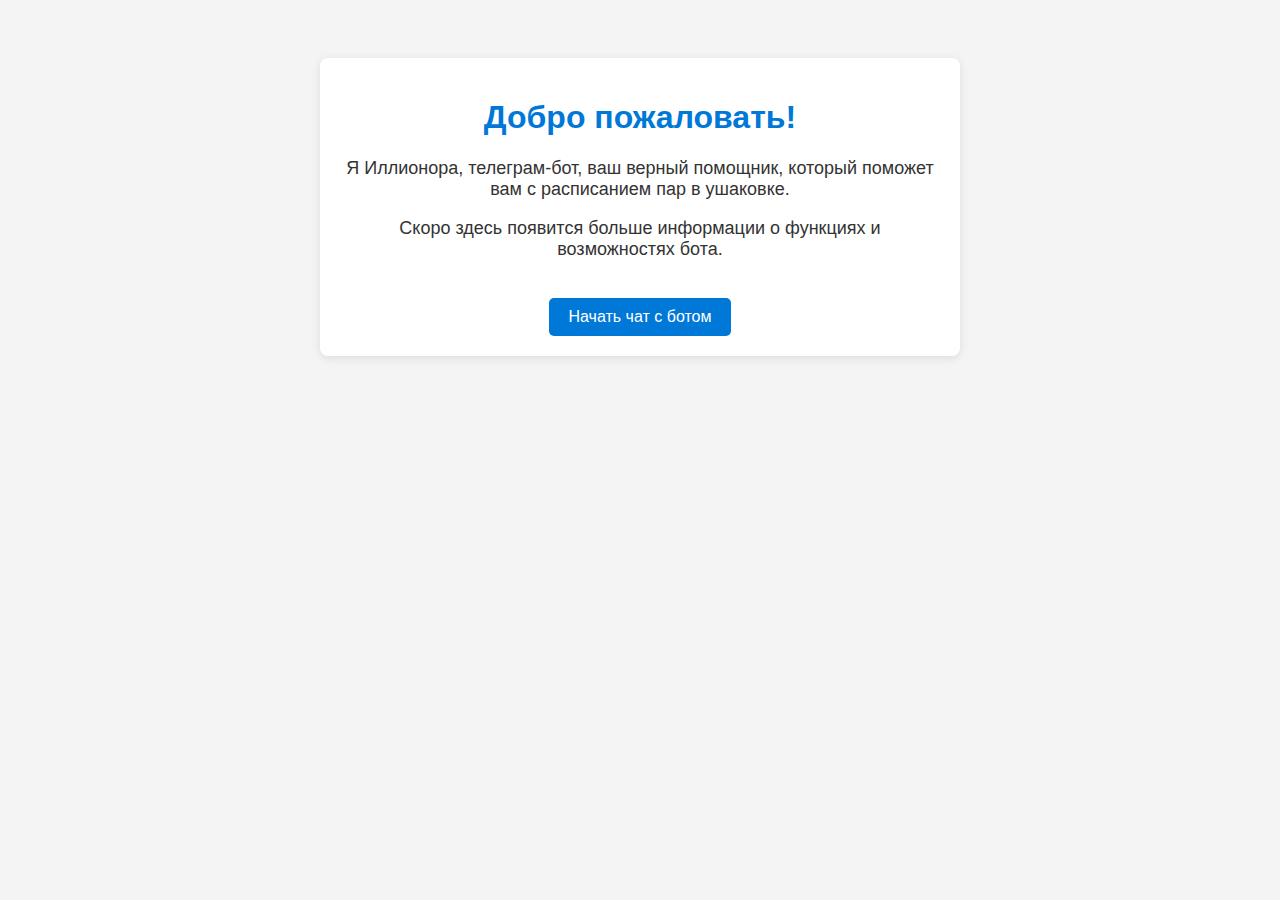
==== index.html @ 76ca3236 "Add files via upload" ====
<!DOCTYPE html>
<html lang="ru">
<head>
    <meta charset="UTF-8">
    <meta name="viewport" content="width=device-width, initial-scale=1.0">
    <title>Illionora - Телеграм Бот</title>
    <style>
        body {
            font-family: Arial, sans-serif;
            background-color: #f4f4f4;
            color: #333;
            text-align: center;
            padding: 50px;
        }
        .container {
            background-color: white;
            border-radius: 8px;
            box-shadow: 0 2px 10px rgba(0, 0, 0, 0.1);
            padding: 20px;
            max-width: 600px;
            margin: auto;
        }
        h1 {
            color: #0078D7;
        }
        p {
            font-size: 18px;
        }
        a {
            display: inline-block;
            margin-top: 20px;
            padding: 10px 20px;
            background-color: #0078D7;
            color: white;
            text-decoration: none;
            border-radius: 5px;
        }
        a:hover {
            background-color: #0056a3;
        }
    </style>
</head>
<body>
    <div class="container">
        <h1>Добро пожаловать!</h1>
        <p>Я Иллионора, телеграм-бот, ваш верный помощник, который поможет вам с расписанием пар в ушаковке.</p>
        <p>Скоро здесь появится больше информации о функциях и возможностях бота.</p>
        <a href="https://t.me/illionora_bot" target="_blank">Начать чат с ботом</a>
    </div>
</body>
</html>
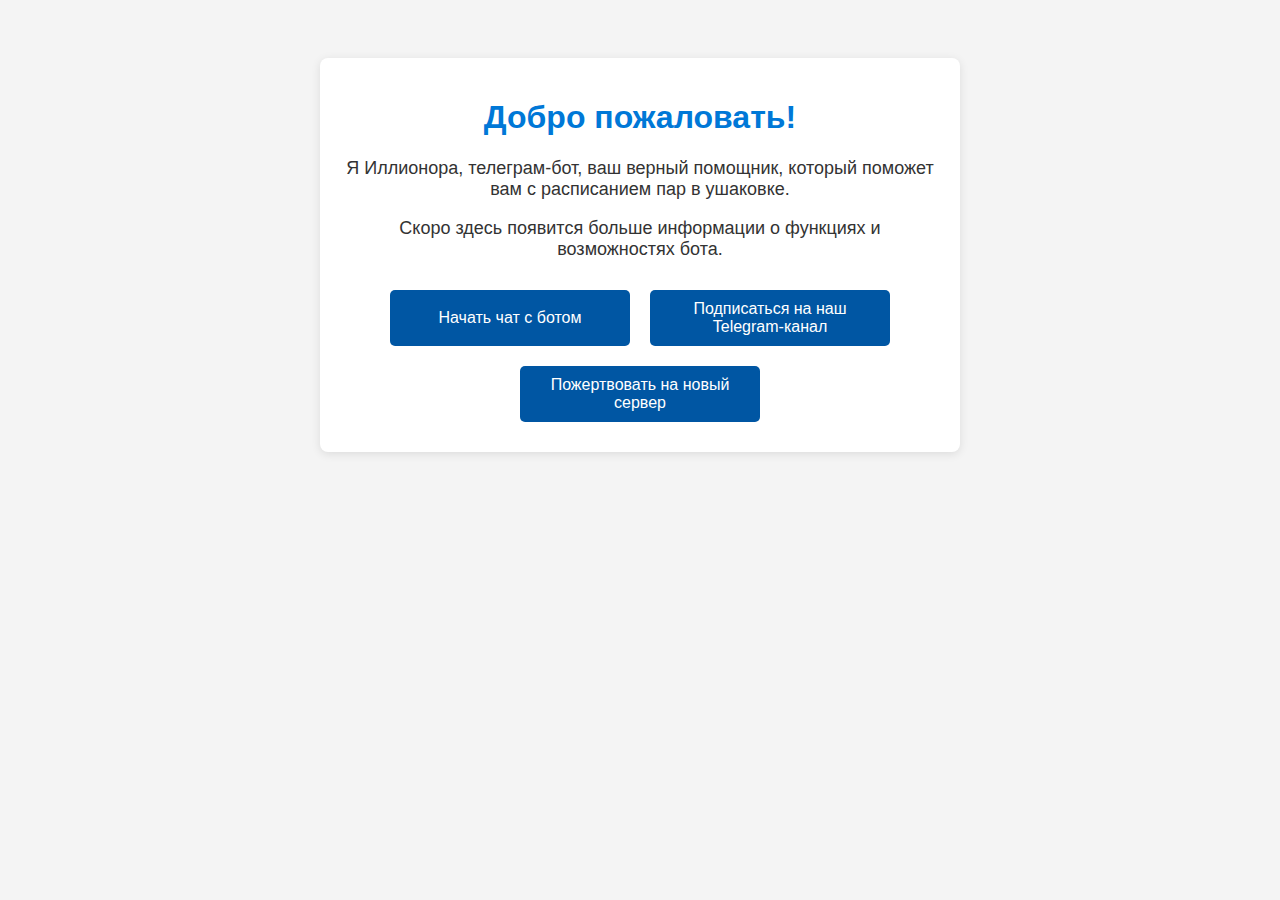
==== commit 9737b548: "Add files via upload" ====
--- a/index.html
+++ b/index.html
@@ -26,26 +26,64 @@
         p {
             font-size: 18px;
         }
+        .button-container {
+            display: flex;
+            flex-wrap: wrap;
+            justify-content: center;
+            margin-top: 20px;
+        }
         a {
-            display: inline-block;
-            margin-top: 20px;
+            margin: 10px;
             padding: 10px 20px;
-            background-color: #0078D7;
+            background-color: #0056a3; /* Более насыщенный синий цвет */
             color: white;
             text-decoration: none;
             border-radius: 5px;
+            flex: 1 1 auto; /* Позволяет кнопкам занимать равное пространство */
+            max-width: 200px; /* Ограничение ширины кнопок */
+            text-align: center; /* Центрирование текста */
+            display: flex; /* Используем flexbox для кнопок */
+            justify-content: center; /* Центрирование по горизонтали */
+            align-items: center; /* Центрирование по вертикали */
         }
         a:hover {
-            background-color: #0056a3;
+            background-color: #004494; /* Темнее при наведении */
+        }
+        @media (max-width: 600px) {
+            .button-container {
+                flex-direction: column; /* Столбец для узкого экрана */
+            }
         }
     </style>
+    
+    <!-- Yandex.Metrika counter -->
+    <script type="text/javascript">
+        (function(m,e,t,r,i,k,a){m[i]=m[i]||function(){(m[i].a=m[i].a||[]).push(arguments)};
+        m[i].l=1*new Date();
+        for (var j = 0; j < document.scripts.length; j++) {if (document.scripts[j].src === r) { return; }}
+        k=e.createElement(t),a=e.getElementsByTagName(t)[0],k.async=1,k.src=r,a.parentNode.insertBefore(k,a)})
+        (window, document, "script", "https://mc.yandex.ru/metrika/tag.js", "ym");
+
+        ym(99081608, "init", {
+            clickmap:true,
+            trackLinks:true,
+            accurateTrackBounce:true,
+            webvisor:true
+        });
+    </script>
+    <noscript><div><img src="https://mc.yandex.ru/watch/99081608" style="position:absolute; left:-9999px;" alt="" /></div></noscript>
+    <!-- /Yandex.Metrika counter -->
 </head>
 <body>
     <div class="container">
         <h1>Добро пожаловать!</h1>
         <p>Я Иллионора, телеграм-бот, ваш верный помощник, который поможет вам с расписанием пар в ушаковке.</p>
         <p>Скоро здесь появится больше информации о функциях и возможностях бота.</p>
-        <a href="https://t.me/illionora_bot" target="_blank">Начать чат с ботом</a>
+        <div class="button-container">
+            <a href="https://t.me/illionora_bot" target="_blank">Начать чат с ботом</a>
+            <a href="https://t.me/ilyadevlog" target="_blank">Подписаться на наш Telegram-канал</a>
+            <a href="https://www.tbank.ru/cf/7wxb3Gp7kEv" target="_blank">Пожертвовать на новый сервер</a>
+        </div>
     </div>
 </body>
 </html>
